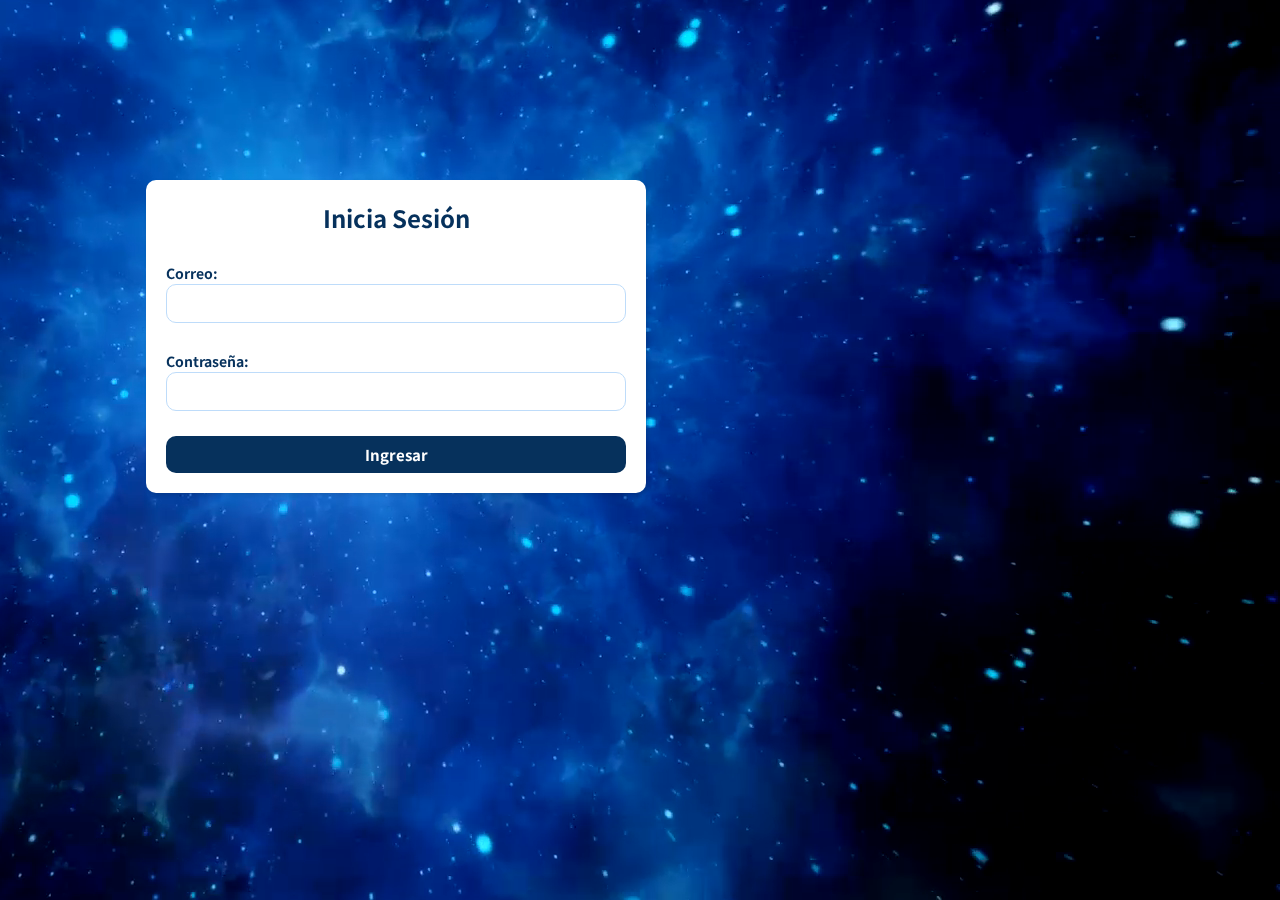
==== login.html @ 5aee5160 "🔥Maquetacion" ====
<!DOCTYPE html>
<html lang="en" >
<head>
  <meta charset="UTF-8">
  <meta name="viewport" content="width=device-width, initial-scale=1, shrink-to-fit=no">
  <title>SENSKY | Login</title>
  <link href="https://fonts.googleapis.com/css2?family=Noto+Sans+JP&display=swap" rel="stylesheet">
  <link rel="stylesheet" href="Assets/css/style.css">
  <link rel="icon" href="Assets/1x/sen.ico">
</head>

<body>
<video autoplay muted loop id="myVideo">
        <source src="Assets/1x/Multimedia2.mp4" type="video/mp4">
</video>
<!-- partial:index.partial.html -->
<div class="wrapper" id="login-wrapper">
    <div class="title">
      Inicia Sesión
    </div>
    <div class="form">
       <div class="inputfield">
          <label>Correo:</label>
          <input type="text" class="input">
       </div>  
        <div class="inputfield">
          <label>Contraseña:</label>
          <input type="text" class="input">
       </div>  
      <div class="inputfield">
        <input type="submit" value="Ingresar" class="btn" id="myBtn">
      </div>
    </div>
</div>

<div id="myModal" class="modal">
  <div class="modal-content">
  <div class="wrapper">
    <span class="close">&times;</span>
    <div class="title">
      Regístrate
    </div>
    <div class="form">
       <div class="inputfield">
          <label>Nombre(s):</label>
          <input type="text" class="input">
       </div>  
        <div class="inputfield">
          <label>Apellídos:</label>
          <input type="text" class="input">
       </div>  
       <div class="inputfield">
          <label>Correo:</label>
          <input type="text" class="input">
       </div> 
       <div class="inputfield">
          <label>Contraseña:</label>
          <input type="password" class="input">
       </div>  
      <div class="inputfield">
          <label>Repetir contraseña:</label>
          <input type="password" class="input">
       </div> 
      <div class="inputfield terms">
          <label class="check">
            <input type="checkbox">
            <span class="checkmark"></span>
          </label>
          <p>Términos y Condiciones</p>
       </div> 
      <div class="inputfield">
        <input type="submit" value="Aceptar" class="btn">
      </div>
    </div>
</div>
</div>
</div>
<!-- partial -->
  <script type="text/javascript">
    // Get the modal
var modal = document.getElementById("myModal");

// Get the button that opens the modal
var btn = document.getElementById("myBtn");

// Get the <span> element that closes the modal
var span = document.getElementsByClassName("close")[0];

// When the user clicks the button, open the modal 
btn.onclick = function() {
  modal.style.display = "block";
}

// When the user clicks on <span> (x), close the modal
span.onclick = function() {
  modal.style.display = "none";
}

// When the user clicks anywhere outside of the modal, close it
window.onclick = function(event) {
  if (event.target == modal) {
    modal.style.display = "none";
  }
}
  </script>
</body>
</html>
---- Assets/css/style.css ----
*
{
  box-sizing: border-box;
  font-family: 'Noto Sans JP', sans-serif;
  font-weight: bold;
}

body
{
  padding: 0 10px;
}

#myVideo 
{
  position: absolute;
  right: 0;
  bottom: 0;
  min-width: 100%;
  min-height: 100%;
}

.logo
{
  top: 34vh;
  left: 33vw;
  position: absolute;
  z-index: 1;
}

.modal
{
  display: none;
  position: fixed;
  z-index: 1;
  top: 0;
  left: 29vw;
}

.close
{
  color: black;
  float: right;
  font-size: 28px;
  font-weight: bold;
  background-color: white;
  border-radius: 20px;
}

.close:hover,
.close:focus {
  color: #000;
  text-decoration: none;
  cursor: pointer;
}

#login-wrapper
{
  right: 0;
  margin-left: 10vw;
  background-color: #fff;
}

#login-wrapper .input,
#login-wrapper .textarea{
  width: 100%;
  outline: none;
  border: 1px solid #bedcfa;
  font-size: 15px;
  padding: 8px 10px;
  border-radius: 10px;
  transition: all 0.3s ease;
}


.wrapper
{
  max-width: 500px;
  width: 100%;
  background: #bedcfa;
  margin: 20vh auto;
  box-shadow: 2px 2px 4px rgba(0,0,0,0.125);
  padding: 20px;
  position: relative;
  border-radius: 10px;
}

.wrapper .title{
  font-size: 24px;
  margin-bottom: 25px;
  color: #06315c;
  text-align: center;
}

.wrapper .form{
  width: 100%;
}

.wrapper .form .inputfield{
  margin-bottom: 25px;
}

.wrapper .form .inputfield label{
   width: 200px;
   color: #06315c;
   margin-right: 10px;
  font-size: 14px;
}

.wrapper .form .inputfield .input,
.wrapper .form .inputfield .textarea{
  width: 100%;
  outline: none;
  border: 1px solid #fff;
  font-size: 15px;
  padding: 8px 10px;
  border-radius: 10px;
  transition: all 0.3s ease;
}

.wrapper .form .inputfield .textarea{
  width: 100%;
  height: 125px;
  resize: none;
}

.wrapper .form .inputfield .custom_select{
  position: relative;
  width: 100%;
  height: 37px;
}

.wrapper .form .inputfield .custom_select:before{
  content: "";
  position: absolute;
  top: 12px;
  right: 10px;
  border: 8px solid;
  border-color: #d5dbd9 transparent transparent transparent;
  pointer-events: none;
}

.wrapper .form .inputfield .custom_select select{
  -webkit-appearance: none;
  -moz-appearance:   none;
  appearance:        none;
  outline: none;
  width: 100%;
  height: 100%;
  border: 0px;
  padding: 8px 10px;
  font-size: 15px;
  border: 1px solid #d5dbd9;
  border-radius: 3px;
}


.wrapper .form .inputfield .input:focus,
.wrapper .form .inputfield .textarea:focus,
.wrapper .form .inputfield .custom_select select:focus{
  border: 1px solid #06315c;
}

.wrapper .form .inputfield p{
   font-size: 14px;
   color: #06315c;
}
.wrapper .form .inputfield .check{
  width: 15px;
  height: 15px;
  position: relative;
  display: block;
  cursor: pointer;
}
.wrapper .form .inputfield .check input[type="checkbox"]{
  position: absolute;
  top: 0;
  left: 0;
  opacity: 0;
}
.wrapper .form .inputfield .check .checkmark{
  width: 15px;
  height: 15px;
  border: 1px solid #06315c;
  background-color: #fff;
  display: block;
  position: relative;
}
.wrapper .form .inputfield .check .checkmark:before{
  content: "";
  position: absolute;
  top: 1px;
  left: 2px;
  width: 5px;
  height: 2px;
  border: 2px solid;
  border-color: transparent transparent #fff #fff;
  transform: rotate(-45deg);
  display: none;
}
.wrapper .form .inputfield .check input[type="checkbox"]:checked ~ .checkmark{
  background: #06315c;
}

.wrapper .form .inputfield .check input[type="checkbox"]:checked ~ .checkmark:before{
  display: block;
}

.wrapper .form .inputfield.terms{
    display: flex;
    align-items: center;
}

.wrapper .form .inputfield .btn{
  width: 100%;
   padding: 8px 10px;
  font-size: 15px; 
  border: 0px;
  background:  #06315c;
  color: #fff;
  cursor: pointer;
  border-radius: 10px;
  outline: none;
}

.wrapper .form .inputfield .btn:hover{
  background: #558cc2;
}

.wrapper .form .inputfield:last-child{
  margin-bottom: 0;
}

@media (max-width:620px) {

  .wrapper .form .inputfield{
    flex-direction: column;
    align-items: flex-start;
  }
  .wrapper .form .inputfield label{
    margin-bottom: 5px;
  }
  .wrapper .form .inputfield.terms{
    flex-direction: row;
  }
}
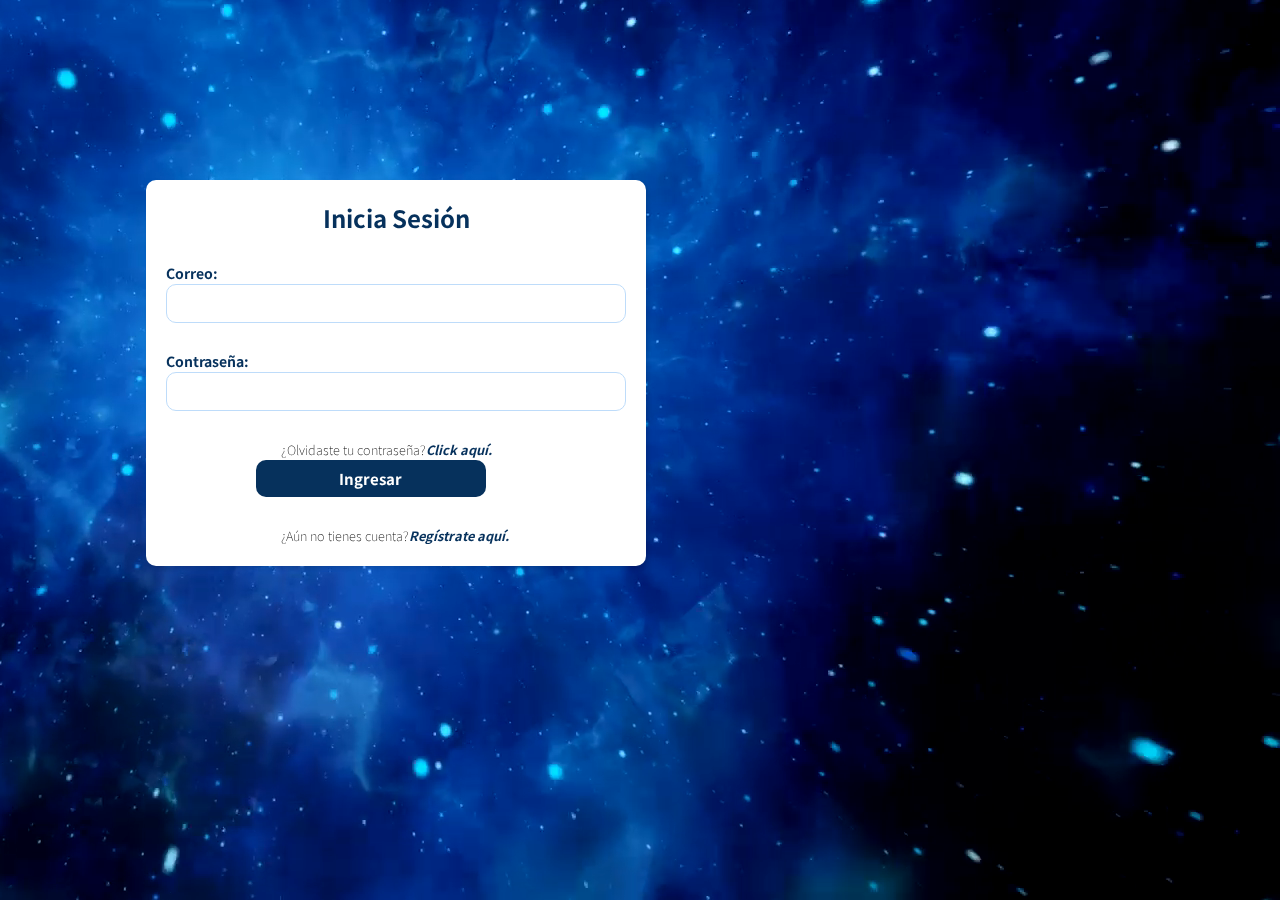
==== commit 58dbfa6b: "Correcciones" ====
--- a/login.html
+++ b/login.html
@@ -5,7 +5,7 @@
   <meta name="viewport" content="width=device-width, initial-scale=1, shrink-to-fit=no">
   <title>SENSKY | Login</title>
   <link href="https://fonts.googleapis.com/css2?family=Noto+Sans+JP&display=swap" rel="stylesheet">
-  <link rel="stylesheet" href="Assets/css/style.css">
+  <link rel="stylesheet" href="Assets/css/login-style.css">
   <link rel="icon" href="Assets/1x/sen.ico">
 </head>
 
@@ -27,9 +27,11 @@
           <label>Contraseña:</label>
           <input type="text" class="input">
        </div>  
+       <label class="labels">¿Olvidaste tu contraseña?<i>Click aquí.</i></label>
       <div class="inputfield">
-        <input type="submit" value="Ingresar" class="btn" id="myBtn">
+        <input type="submit" value="Ingresar" class="btn">
       </div>
+      <label class="labels">¿Aún no tienes cuenta?<i id="myBtn">Regístrate aquí.</i></label>
     </div>
 </div>
 
--- a/Assets/css/login-style.css
+++ b/Assets/css/login-style.css
@@ -0,0 +1,271 @@
+*
+{
+  box-sizing: border-box;
+  font-family: 'Noto Sans JP', sans-serif;
+  font-weight: bold;
+}
+
+body
+{
+  padding: 0 10px;
+}
+
+#myVideo 
+{
+  position: absolute;
+  right: 0;
+  bottom: 0;
+  min-width: 100%;
+  min-height: 100%;
+}
+
+.logo
+{
+  top: 34vh;
+  left: 33vw;
+  position: absolute;
+  z-index: 1;
+}
+
+.modal
+{
+  display: none;
+  position: fixed;
+  z-index: 1;
+  top: 0;
+  left: 29vw;
+}
+
+.close
+{
+  color: black;
+  float: right;
+  font-size: 28px;
+  font-weight: bold;
+  background-color: white;
+  border-radius: 20px;
+}
+
+.close:hover,
+.close:focus {
+  color: #000;
+  text-decoration: none;
+  cursor: pointer;
+}
+
+.labels
+{
+  font-size: 0.8em;
+  font-weight: 1;
+  margin: 9em;
+  margin-bottom: 1.5em;
+}
+
+.labels i
+{
+  color: #06315c
+}
+
+.labels i:nth-child(1)
+{
+  color: #06315c;
+  margin-bottom: 2em;
+}
+
+
+#myBtn
+{
+  cursor: pointer;
+}
+
+#login-wrapper
+{
+  right: 0;
+  margin-left: 10vw;
+  background-color: #fff;
+}
+
+#login-wrapper .input,
+#login-wrapper .textarea{
+  width: 100%;
+  outline: none;
+  border: 1px solid #bedcfa;
+  font-size: 15px;
+  padding: 8px 10px;
+  border-radius: 10px;
+  transition: all 0.3s ease;
+}
+
+
+.wrapper
+{
+  max-width: 500px;
+  width: 100%;
+  background: #bedcfa;
+  margin: 20vh auto;
+  box-shadow: 2px 2px 4px rgba(0,0,0,0.125);
+  padding: 20px;
+  position: relative;
+  border-radius: 10px;
+}
+
+.wrapper .title{
+  font-size: 24px;
+  margin-bottom: 25px;
+  color: #06315c;
+  text-align: center;
+}
+
+.wrapper .form{
+  width: 100%;
+}
+
+.wrapper .form .inputfield{
+  margin-bottom: 25px;
+}
+
+.wrapper .form .inputfield label{
+   width: 200px;
+   color: #06315c;
+   margin-right: 10px;
+  font-size: 14px;
+}
+
+.wrapper .form .inputfield .input,
+.wrapper .form .inputfield .textarea{
+  width: 100%;
+  outline: none;
+  border: 1px solid #fff;
+  font-size: 15px;
+  padding: 8px 10px;
+  border-radius: 10px;
+  transition: all 0.3s ease;
+}
+
+.wrapper .form .inputfield .textarea{
+  width: 100%;
+  height: 125px;
+  resize: none;
+}
+
+.wrapper .form .inputfield .custom_select{
+  position: relative;
+  width: 100%;
+  height: 37px;
+}
+
+.wrapper .form .inputfield .custom_select:before{
+  content: "";
+  position: absolute;
+  top: 12px;
+  right: 10px;
+  border: 8px solid;
+  border-color: #d5dbd9 transparent transparent transparent;
+  pointer-events: none;
+}
+
+.wrapper .form .inputfield .custom_select select{
+  -webkit-appearance: none;
+  -moz-appearance:   none;
+  appearance:        none;
+  outline: none;
+  width: 100%;
+  height: 100%;
+  border: 0px;
+  padding: 8px 10px;
+  font-size: 15px;
+  border: 1px solid #d5dbd9;
+  border-radius: 3px;
+}
+
+
+.wrapper .form .inputfield .input:focus,
+.wrapper .form .inputfield .textarea:focus,
+.wrapper .form .inputfield .custom_select select:focus{
+  border: 1px solid #06315c;
+}
+
+.wrapper .form .inputfield p{
+   font-size: 14px;
+   color: #06315c;
+}
+.wrapper .form .inputfield .check{
+  width: 15px;
+  height: 15px;
+  position: relative;
+  display: block;
+  cursor: pointer;
+}
+.wrapper .form .inputfield .check input[type="checkbox"]{
+  position: absolute;
+  top: 0;
+  left: 0;
+  opacity: 0;
+}
+.wrapper .form .inputfield .check .checkmark{
+  width: 15px;
+  height: 15px;
+  border: 1px solid #06315c;
+  background-color: #fff;
+  display: block;
+  position: relative;
+}
+.wrapper .form .inputfield .check .checkmark:before{
+  content: "";
+  position: absolute;
+  top: 1px;
+  left: 2px;
+  width: 5px;
+  height: 2px;
+  border: 2px solid;
+  border-color: transparent transparent #fff #fff;
+  transform: rotate(-45deg);
+  display: none;
+}
+.wrapper .form .inputfield .check input[type="checkbox"]:checked ~ .checkmark{
+  background: #06315c;
+}
+
+.wrapper .form .inputfield .check input[type="checkbox"]:checked ~ .checkmark:before{
+  display: block;
+}
+
+.wrapper .form .inputfield.terms{
+    display: flex;
+    align-items: center;
+}
+
+.wrapper .form .inputfield .btn{
+  width: 50%;
+   padding: 8px 10px;
+  font-size: 15px; 
+  border: 0px;
+  background:  #06315c;
+  color: #fff;
+  cursor: pointer;
+  border-radius: 10px;
+  outline: none;
+  margin-left: 7vw;
+}
+
+.wrapper .form .inputfield .btn:hover{
+  background: #558cc2;
+}
+
+.wrapper .form .inputfield:last-child{
+  margin-bottom: 0;
+}
+
+@media (max-width:620px) {
+
+  .wrapper .form .inputfield{
+    flex-direction: column;
+    align-items: flex-start;
+  }
+  .wrapper .form .inputfield label{
+    margin-bottom: 5px;
+  }
+  .wrapper .form .inputfield.terms{
+    flex-direction: row;
+  }
+}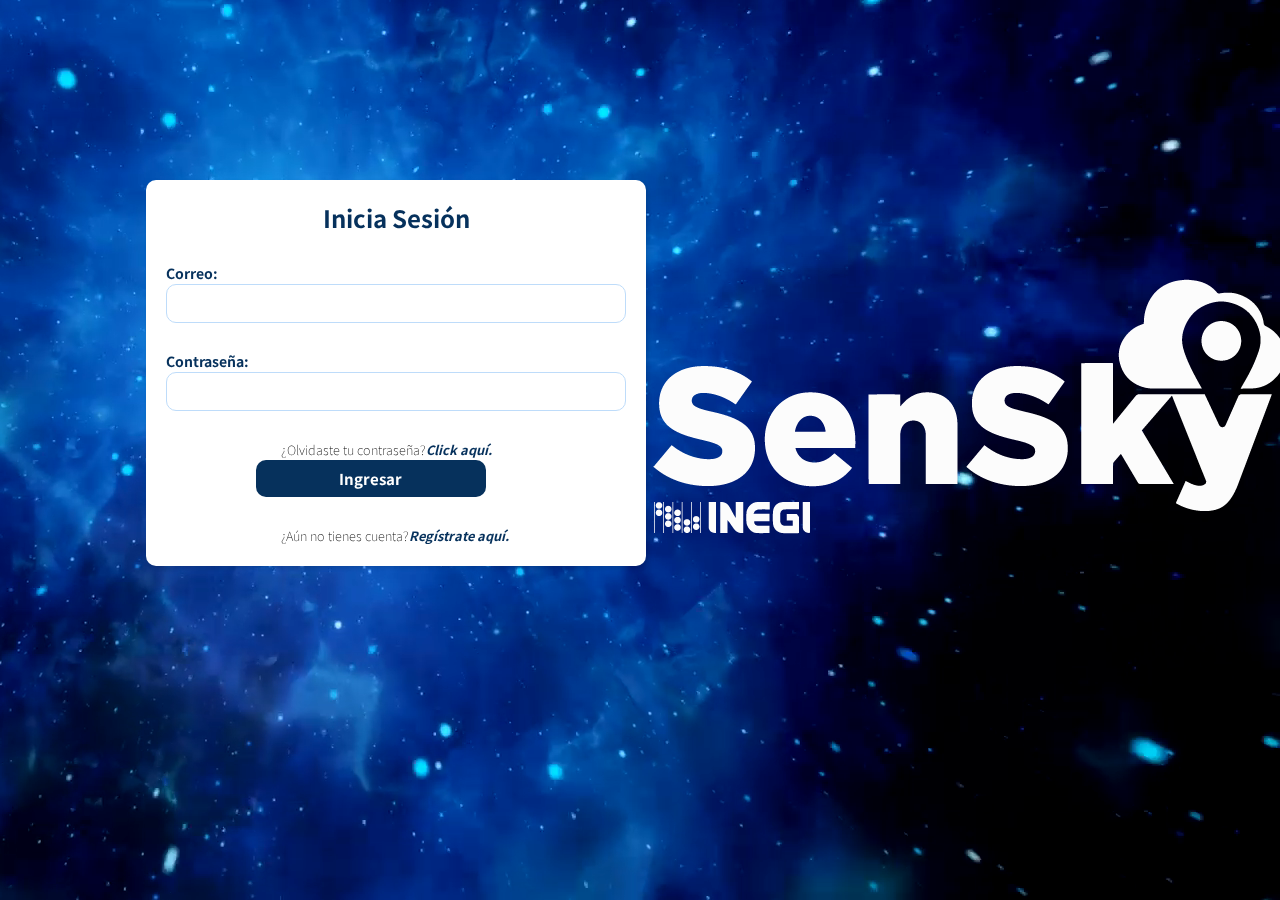
==== commit ed212db2: "Corrections" ====
--- a/login.html
+++ b/login.html
@@ -13,6 +13,7 @@
 <video autoplay muted loop id="myVideo">
         <source src="Assets/1x/Multimedia2.mp4" type="video/mp4">
 </video>
+<img class="logo" id="texto-sensky" src="Assets/1x/logo_Sensky.png">
 <!-- partial:index.partial.html -->
 <div class="wrapper" id="login-wrapper">
     <div class="title">
@@ -78,32 +79,6 @@
 </div>
 </div>
 <!-- partial -->
-  <script type="text/javascript">
-    // Get the modal
-var modal = document.getElementById("myModal");
-
-// Get the button that opens the modal
-var btn = document.getElementById("myBtn");
-
-// Get the <span> element that closes the modal
-var span = document.getElementsByClassName("close")[0];
-
-// When the user clicks the button, open the modal 
-btn.onclick = function() {
-  modal.style.display = "block";
-}
-
-// When the user clicks on <span> (x), close the modal
-span.onclick = function() {
-  modal.style.display = "none";
-}
-
-// When the user clicks anywhere outside of the modal, close it
-window.onclick = function(event) {
-  if (event.target == modal) {
-    modal.style.display = "none";
-  }
-}
-  </script>
+  <script type="text/javascript" src="Assets/js/login.js"></script>
 </body>
 </html>
--- a/Assets/css/login-style.css
+++ b/Assets/css/login-style.css
@@ -21,8 +21,8 @@
 
 .logo
 {
-  top: 34vh;
-  left: 33vw;
+  top: 30vh;
+  left: 50vw;
   position: absolute;
   z-index: 1;
 }
@@ -47,7 +47,8 @@
 }
 
 .close:hover,
-.close:focus {
+.close:focus 
+{
   color: #000;
   text-decoration: none;
   cursor: pointer;
@@ -66,13 +67,6 @@
   color: #06315c
 }
 
-.labels i:nth-child(1)
-{
-  color: #06315c;
-  margin-bottom: 2em;
-}
-
-
 #myBtn
 {
   cursor: pointer;
@@ -86,7 +80,8 @@
 }
 
 #login-wrapper .input,
-#login-wrapper .textarea{
+#login-wrapper .textarea
+{
   width: 100%;
   outline: none;
   border: 1px solid #bedcfa;
@@ -109,22 +104,26 @@
   border-radius: 10px;
 }
 
-.wrapper .title{
+.wrapper .title
+{
   font-size: 24px;
   margin-bottom: 25px;
   color: #06315c;
   text-align: center;
 }
 
-.wrapper .form{
-  width: 100%;
-}
-
-.wrapper .form .inputfield{
+.wrapper .form
+{
+  width: 100%;
+}
+
+.wrapper .form .inputfield
+{
   margin-bottom: 25px;
 }
 
-.wrapper .form .inputfield label{
+.wrapper .form .inputfield label
+{
    width: 200px;
    color: #06315c;
    margin-right: 10px;
@@ -132,7 +131,8 @@
 }
 
 .wrapper .form .inputfield .input,
-.wrapper .form .inputfield .textarea{
+.wrapper .form .inputfield .textarea
+{
   width: 100%;
   outline: none;
   border: 1px solid #fff;
@@ -142,19 +142,22 @@
   transition: all 0.3s ease;
 }
 
-.wrapper .form .inputfield .textarea{
+.wrapper .form .inputfield .textarea
+{
   width: 100%;
   height: 125px;
   resize: none;
 }
 
-.wrapper .form .inputfield .custom_select{
+.wrapper .form .inputfield .custom_select
+{
   position: relative;
   width: 100%;
   height: 37px;
 }
 
-.wrapper .form .inputfield .custom_select:before{
+.wrapper .form .inputfield .custom_select:before
+{
   content: "";
   position: absolute;
   top: 12px;
@@ -164,7 +167,8 @@
   pointer-events: none;
 }
 
-.wrapper .form .inputfield .custom_select select{
+.wrapper .form .inputfield .custom_select select
+{
   -webkit-appearance: none;
   -moz-appearance:   none;
   appearance:        none;
@@ -181,28 +185,34 @@
 
 .wrapper .form .inputfield .input:focus,
 .wrapper .form .inputfield .textarea:focus,
-.wrapper .form .inputfield .custom_select select:focus{
+.wrapper .form .inputfield .custom_select select:focus
+{
   border: 1px solid #06315c;
 }
 
-.wrapper .form .inputfield p{
+.wrapper .form .inputfield p
+{
    font-size: 14px;
    color: #06315c;
 }
-.wrapper .form .inputfield .check{
+.wrapper .form .inputfield .check
+{
   width: 15px;
   height: 15px;
   position: relative;
   display: block;
   cursor: pointer;
 }
-.wrapper .form .inputfield .check input[type="checkbox"]{
+.wrapper .form .inputfield .check input[type="checkbox"]
+{
   position: absolute;
   top: 0;
   left: 0;
   opacity: 0;
 }
-.wrapper .form .inputfield .check .checkmark{
+
+.wrapper .form .inputfield .check .checkmark
+{
   width: 15px;
   height: 15px;
   border: 1px solid #06315c;
@@ -210,7 +220,9 @@
   display: block;
   position: relative;
 }
-.wrapper .form .inputfield .check .checkmark:before{
+
+.wrapper .form .inputfield .check .checkmark:before
+{
   content: "";
   position: absolute;
   top: 1px;
@@ -222,20 +234,25 @@
   transform: rotate(-45deg);
   display: none;
 }
-.wrapper .form .inputfield .check input[type="checkbox"]:checked ~ .checkmark{
+
+.wrapper .form .inputfield .check input[type="checkbox"]:checked ~ .checkmark
+{
   background: #06315c;
 }
 
-.wrapper .form .inputfield .check input[type="checkbox"]:checked ~ .checkmark:before{
+.wrapper .form .inputfield .check input[type="checkbox"]:checked ~ .checkmark:before
+{
   display: block;
 }
 
-.wrapper .form .inputfield.terms{
+.wrapper .form .inputfield.terms
+{
     display: flex;
     align-items: center;
 }
 
-.wrapper .form .inputfield .btn{
+.wrapper .form .inputfield .btn
+{
   width: 50%;
    padding: 8px 10px;
   font-size: 15px; 
@@ -248,24 +265,60 @@
   margin-left: 7vw;
 }
 
-.wrapper .form .inputfield .btn:hover{
+.wrapper .form .inputfield .btn:hover
+{
   background: #558cc2;
 }
 
-.wrapper .form .inputfield:last-child{
+.wrapper .form .inputfield:last-child
+{
   margin-bottom: 0;
 }
 
 @media (max-width:620px) {
 
-  .wrapper .form .inputfield{
+  .wrapper .form .inputfield
+  {
     flex-direction: column;
     align-items: flex-start;
   }
-  .wrapper .form .inputfield label{
+
+  .wrapper .form .inputfield label
+  {
     margin-bottom: 5px;
   }
-  .wrapper .form .inputfield.terms{
+  
+  .wrapper .form .inputfield.terms
+  {
     flex-direction: row;
   }
+
+  .logo
+  {
+    display: none;
+  }
+
+  .labels
+  {
+  margin: 0;
+  margin-bottom: 1.5em;
+  }
+
+  .wrapper .form .inputfield .btn
+  {
+    margin-left: 20vw;
+  }
+
+  #login-wrapper
+  {
+    margin-left: 0;
+  }
+}
+
+@media only screen and (max-width: 1278px)
+{
+  .logo
+  {
+    display: none;
+  }
 }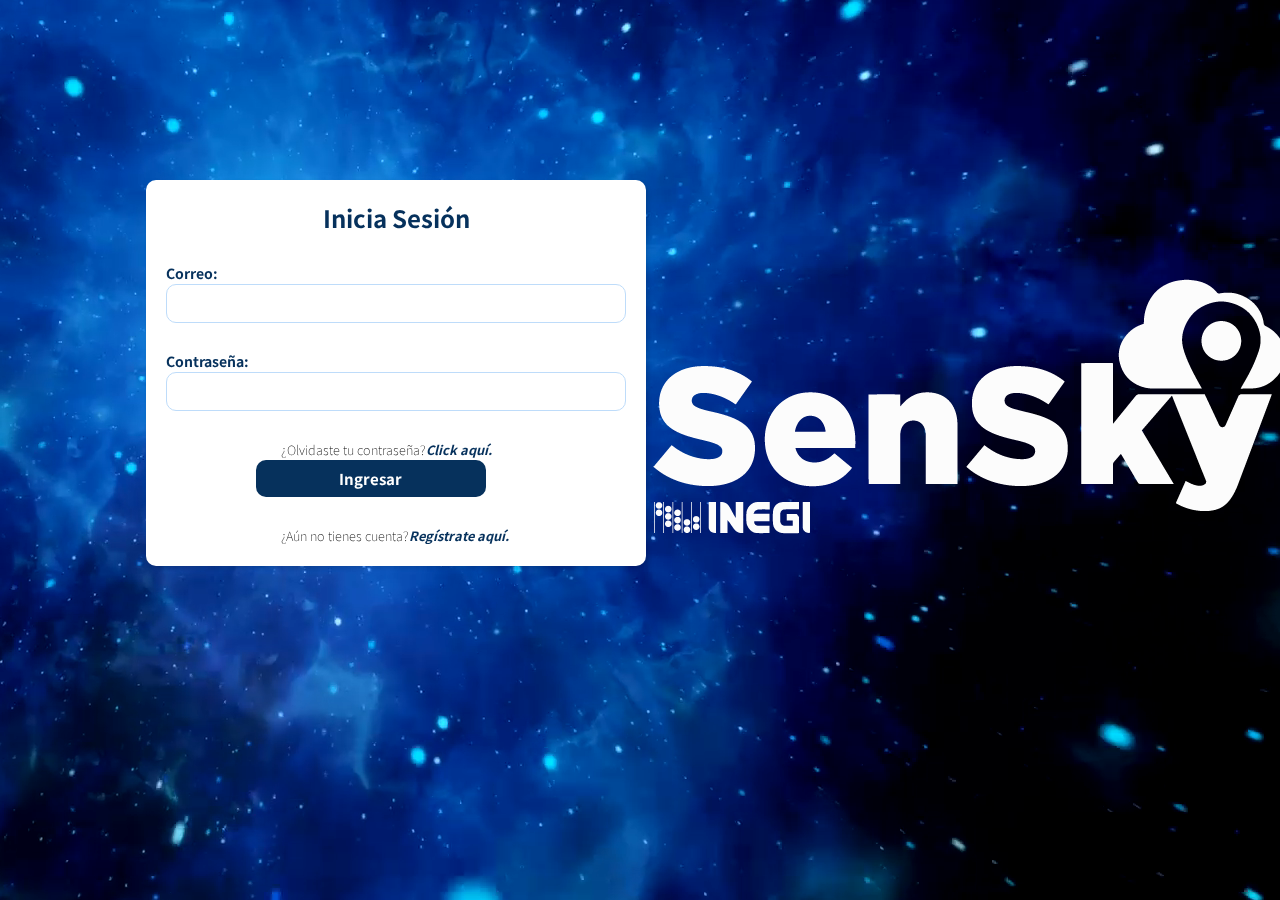
==== commit 9de90dbd: "☑️ Validation events" ====
--- a/login.html
+++ b/login.html
@@ -52,9 +52,10 @@
           <label>Apellídos:</label>
           <input type="text" class="input">
        </div>  
-       <div class="inputfield">
+       <div id="email-div" class="inputfield">
           <label>Correo:</label>
-          <input type="text" class="input">
+          <input type="text" id="email-input" class="input" onkeydown="validation()">
+          <span id="email-text"></span>
        </div> 
        <div class="inputfield">
           <label>Contraseña:</label>
--- a/Assets/css/login-style.css
+++ b/Assets/css/login-style.css
@@ -10,6 +10,11 @@
   padding: 0 10px;
 }
 
+/***********************************
+** Intro Styles
+***********************************/
+
+/* Background video */
 #myVideo 
 {
   position: absolute;
@@ -26,6 +31,10 @@
   position: absolute;
   z-index: 1;
 }
+
+/***********************************
+** Modal Styles
+***********************************/
 
 .modal
 {
@@ -72,6 +81,10 @@
   cursor: pointer;
 }
 
+/***********************************
+** Login Form Styles
+***********************************/
+
 #login-wrapper
 {
   right: 0;
@@ -91,6 +104,9 @@
   transition: all 0.3s ease;
 }
 
+/***********************************
+** Register Form Styles 
+***********************************/
 
 .wrapper
 {
@@ -188,6 +204,20 @@
 .wrapper .form .inputfield .custom_select select:focus
 {
   border: 1px solid #06315c;
+}
+
+.wrapper .form .inputfield.valid .input:focus,
+.wrapper .form .inputfield.valid .textarea:focus,
+.wrapper .form .inputfield.valid .custom_select select:focus
+{
+  border: 1px solid #6bb323;
+}
+
+.wrapper .form .inputfield.invalid .input:focus,
+.wrapper .form .inputfield.invalid .textarea:focus,
+.wrapper .form .inputfield.invalid .custom_select select:focus
+{
+  border: 1px solid #ff0000;
 }
 
 .wrapper .form .inputfield p
@@ -234,6 +264,10 @@
   transform: rotate(-45deg);
   display: none;
 }
+
+/***********************************
+** Conditions Checkform
+***********************************/
 
 .wrapper .form .inputfield .check input[type="checkbox"]:checked ~ .checkmark
 {
@@ -275,6 +309,10 @@
   margin-bottom: 0;
 }
 
+/***********************************
+** Media Queries
+***********************************/
+
 @media (max-width:620px) {
 
   .wrapper .form .inputfield
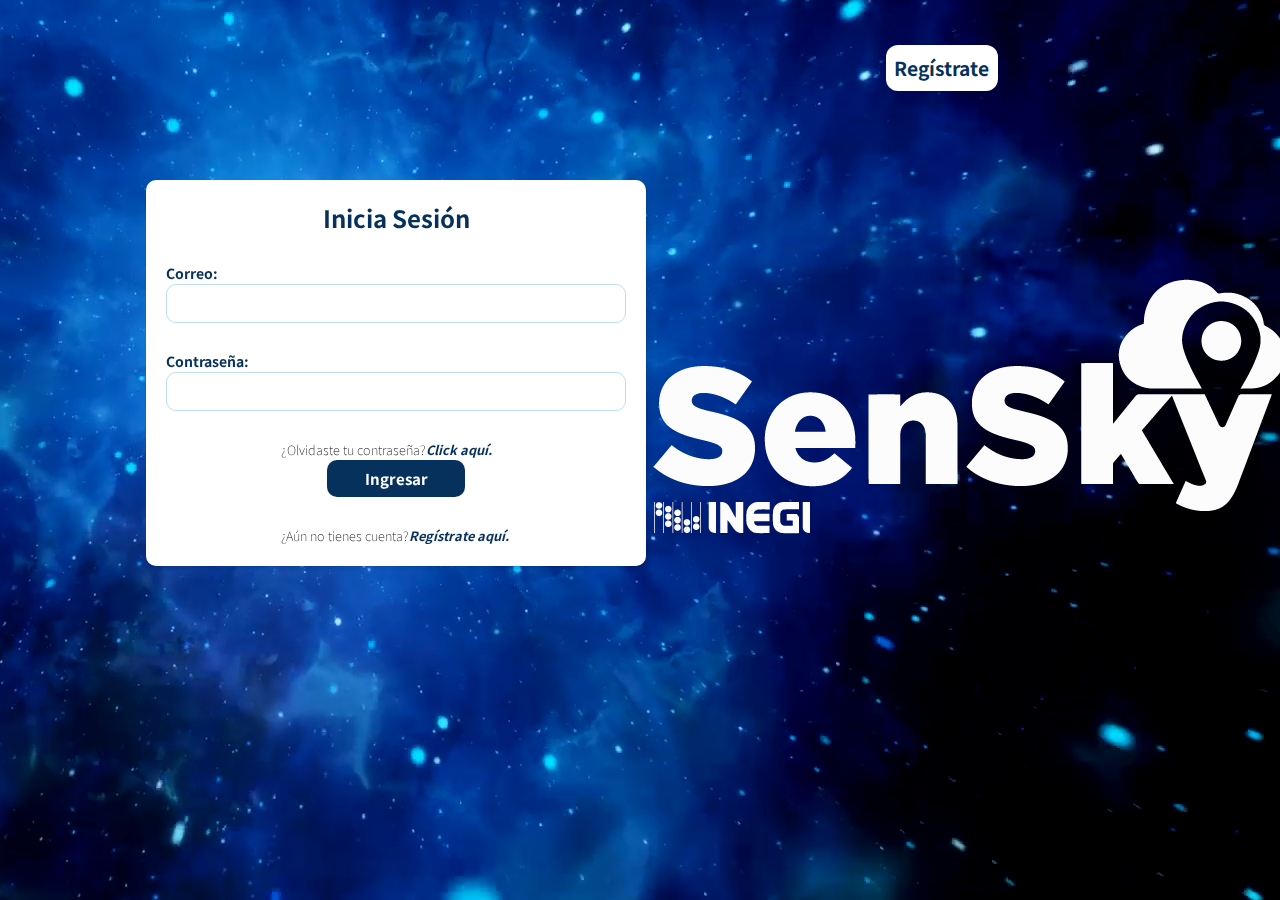
==== commit b61bd726: "🥳added email component" ====
--- a/login.html
+++ b/login.html
@@ -13,6 +13,9 @@
 <video autoplay muted loop id="myVideo">
         <source src="Assets/1x/Multimedia2.mp4" type="video/mp4">
 </video>
+<div id="nav">
+  <button id="bt1"><a class="myBtn">Regístrate</a></button>
+</div>
 <img class="logo" id="texto-sensky" src="Assets/1x/logo_Sensky.png">
 <!-- partial:index.partial.html -->
 <div class="wrapper" id="login-wrapper">
@@ -32,7 +35,7 @@
       <div class="inputfield">
         <input type="submit" value="Ingresar" class="btn">
       </div>
-      <label class="labels">¿Aún no tienes cuenta?<i id="myBtn">Regístrate aquí.</i></label>
+      <label class="labels">¿Aún no tienes cuenta?<i class="myBtn">Regístrate aquí.</i></label>
     </div>
 </div>
 
--- a/Assets/css/login-style.css
+++ b/Assets/css/login-style.css
@@ -8,6 +8,52 @@
 body
 {
   padding: 0 10px;
+}
+
+button
+{
+  background-color: #fff;
+  border: none;
+  color: white;
+  padding: 0.7em;
+  text-align: center;
+  text-decoration: none;
+  display: inline-block;
+  font-size: 0.8em;
+  border-radius: 12px;
+}
+
+/***********************************
+** Nav Styles
+***********************************/
+
+#nav
+{
+  position: absolute;
+  padding: 0 3% 0 3%;
+  top: 5%;
+  right: 19%;
+}
+
+#nav a 
+{
+  font-size: 1.5em;
+}
+
+#bt1 a
+{
+  text-decoration: none;
+  color: #06315c;
+}
+#bt1:hover
+{
+  background-color: #558cc2;
+  transition: all .5 ease;
+}
+
+#bt1:hover > a
+{
+  color: white;
 }
 
 /***********************************
@@ -73,10 +119,11 @@
 
 .labels i
 {
-  color: #06315c
-}
-
-#myBtn
+  color: #06315c;
+  text-decoration: none;
+}
+
+.myBtn
 {
   cursor: pointer;
 }
@@ -287,7 +334,7 @@
 
 .wrapper .form .inputfield .btn
 {
-  width: 50%;
+  width: 30%;
    padding: 8px 10px;
   font-size: 15px; 
   border: 0px;
@@ -296,7 +343,7 @@
   cursor: pointer;
   border-radius: 10px;
   outline: none;
-  margin-left: 7vw;
+  margin-left: 35%;
 }
 
 .wrapper .form .inputfield .btn:hover
@@ -344,9 +391,11 @@
 
   .wrapper .form .inputfield .btn
   {
+    width: 50%;
     margin-left: 20vw;
   }
 
+
   #login-wrapper
   {
     margin-left: 0;
